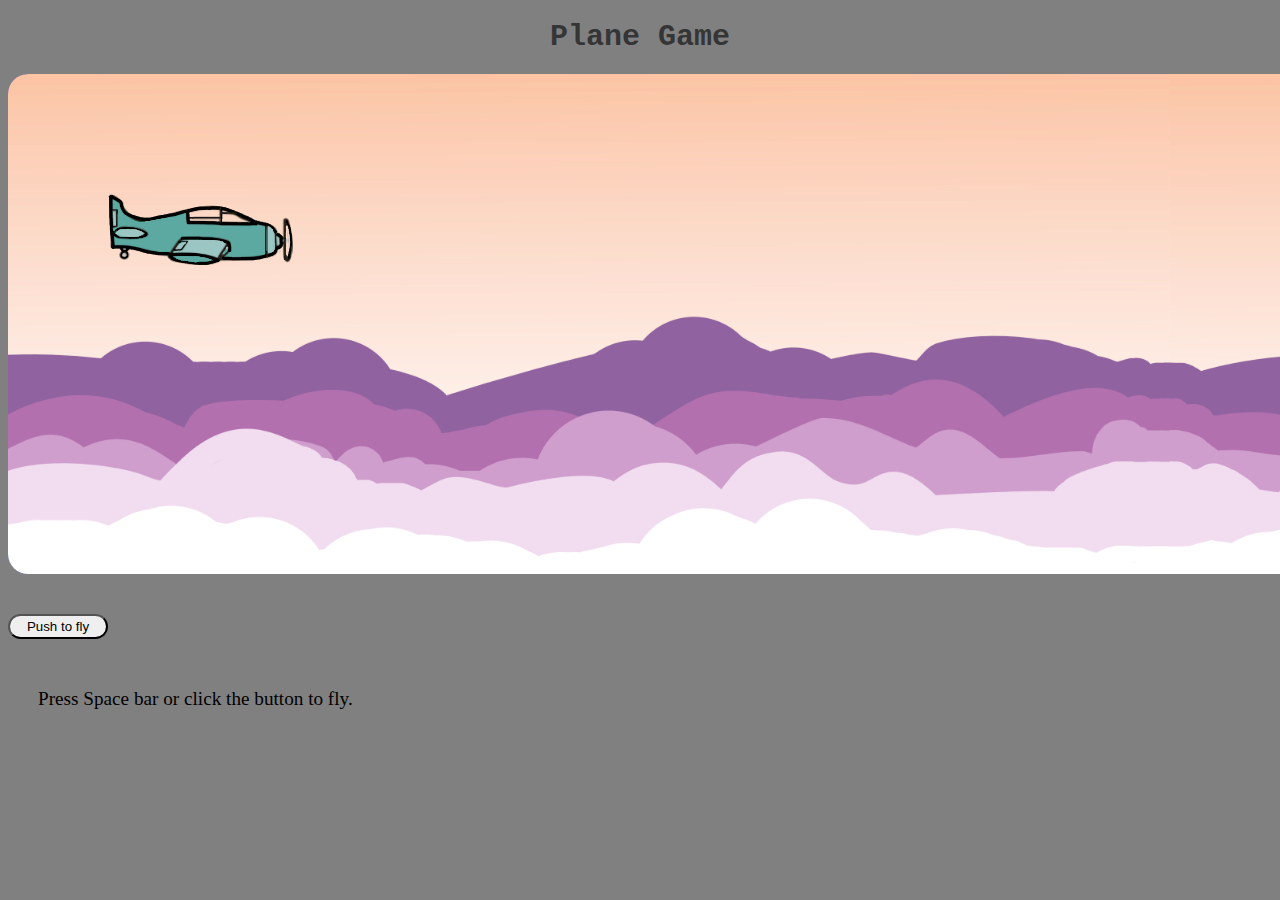
==== Plane Game/index.html @ af20153a "Add files via upload" ====
<!DOCTYPE html>
<html lang="en">
<head>
    <meta charset="UTF-8">
    <meta http-equiv="X-UA-Compatible" content="IE=edge">
    <meta name="viewport" content="width=device-width, initial-scale=1.0">
    <title>Its a game</title>
    
</head>
<body>
        

      <div style="text-align:center">

        <h1 style="text-align:center"> Plane Game</h1>

        <canvas width="1300" height="500" id="canvas">
            Failed to load
        </canvas>


        

      </div>

    <script src="script5.js"></script> 
    <br></br>
    <button style="height: 25px; Width: 100px" id="fly"> Push to fly </button>

   <p>Press Space bar or click the button to fly.</p>
</div>
</body>

<link rel="stylesheet" href="stylesheet.css">

</html>
---- Plane Game/stylesheet.css ----
h1{ 
    color: rgb(53, 53, 54);
    font-family:monospace;
    font-size: 30px;
}
h2{
    color: aliceblue;
}
body{
     background-color:grey;

}

  #start-button{
    font-style: oblique;
    font-size: 20px;
    top:-200px;
    left:-1180px;
    height: 60px;
    width:150px;
    border:10px;
    position: relative;
    border-radius:20px;
  }



  img{
    width: 1300px;
    height: 500px;
    border-radius: 20px;
    display: relative;
    margin: auto;
   
  }
  #canvas {
    background-color: rgb(34, 64, 183);
    border:12px;
    margin: auto;
    left: 20px;
    border-radius:20px;

  }
  p{
    padding: 30px;
    font-size: larger;
  }
  #fly{
    margin: auto;
    border-radius: 20px;
  }
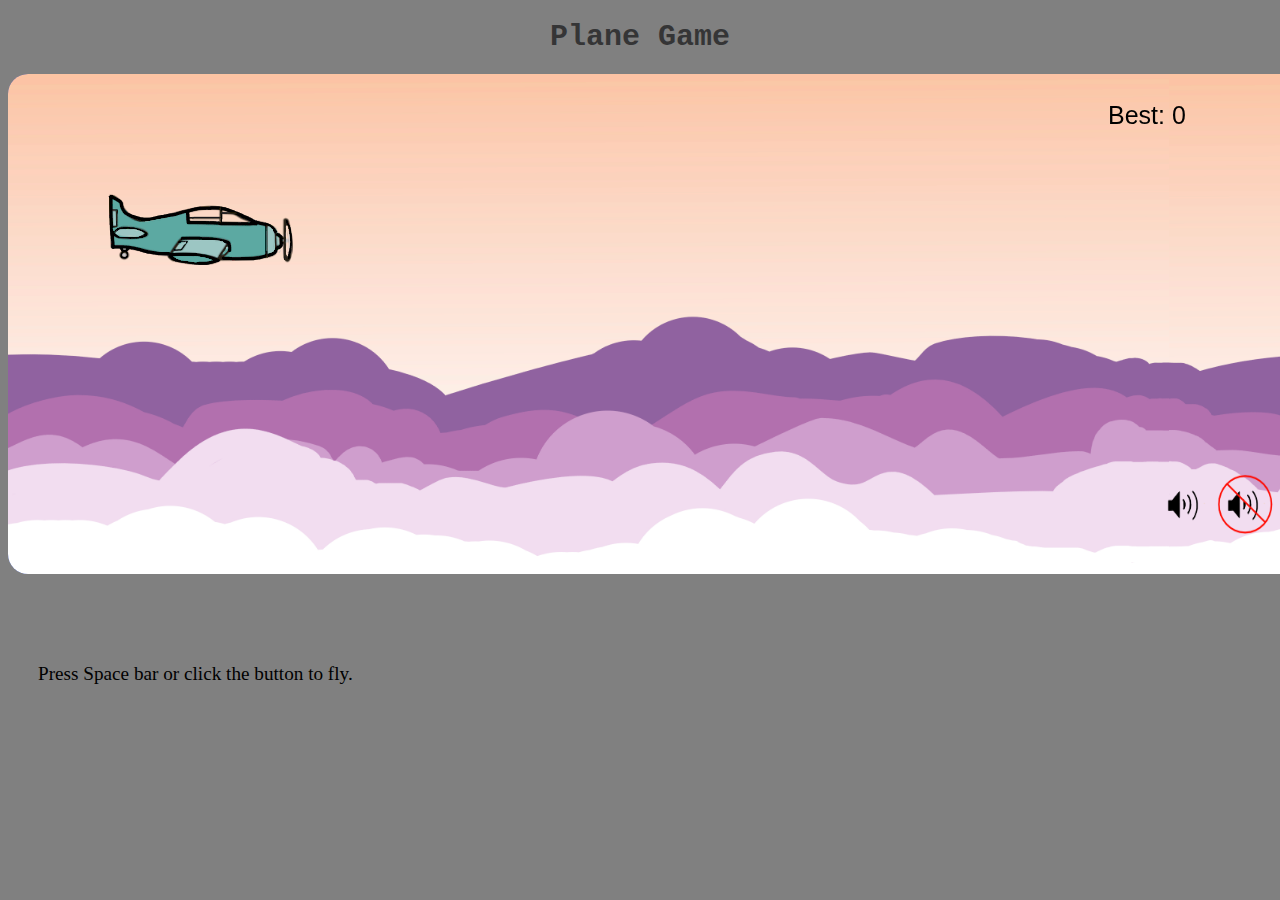
==== commit 5764bc5a: "Update index.html" ====
--- a/Plane Game/index.html
+++ b/Plane Game/index.html
@@ -7,8 +7,7 @@
     <title>Its a game</title>
     
 </head>
-<body>
-        
+<body> 
 
       <div style="text-align:center">
 
@@ -16,16 +15,12 @@
 
         <canvas width="1300" height="500" id="canvas">
             Failed to load
-        </canvas>
-
-
-        
+        </canvas>  
 
       </div>
 
     <script src="script5.js"></script> 
     <br></br>
-    <button style="height: 25px; Width: 100px" id="fly"> Push to fly </button>
 
    <p>Press Space bar or click the button to fly.</p>
 </div>
@@ -33,4 +28,4 @@
 
 <link rel="stylesheet" href="stylesheet.css">
 
-</html>+</html>
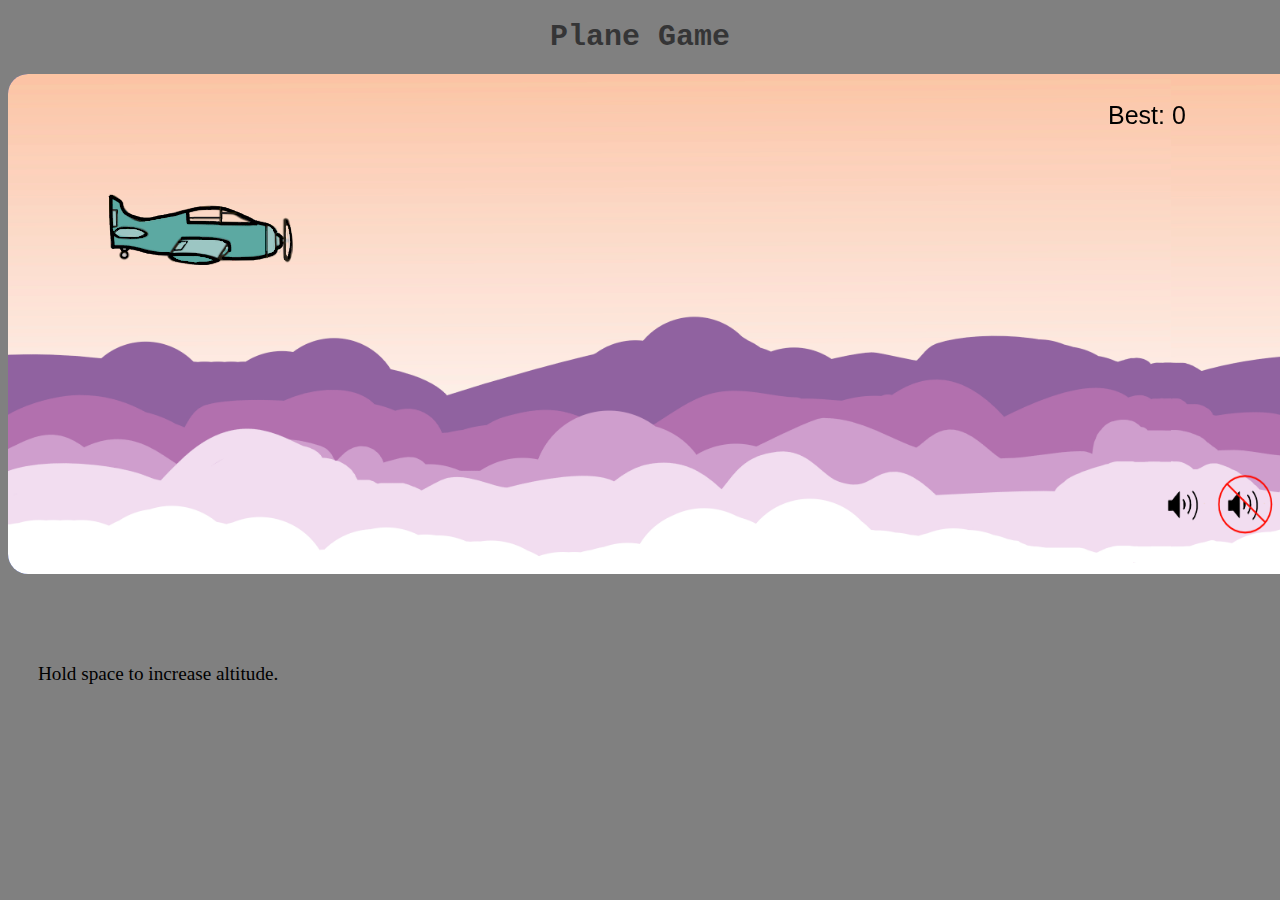
==== commit a8946e26: "Update index.html" ====
--- a/Plane Game/index.html
+++ b/Plane Game/index.html
@@ -22,7 +22,7 @@
     <script src="script5.js"></script> 
     <br></br>
 
-   <p>Press Space bar or click the button to fly.</p>
+   <p>Hold space to increase altitude.</p>
 </div>
 </body>
 
